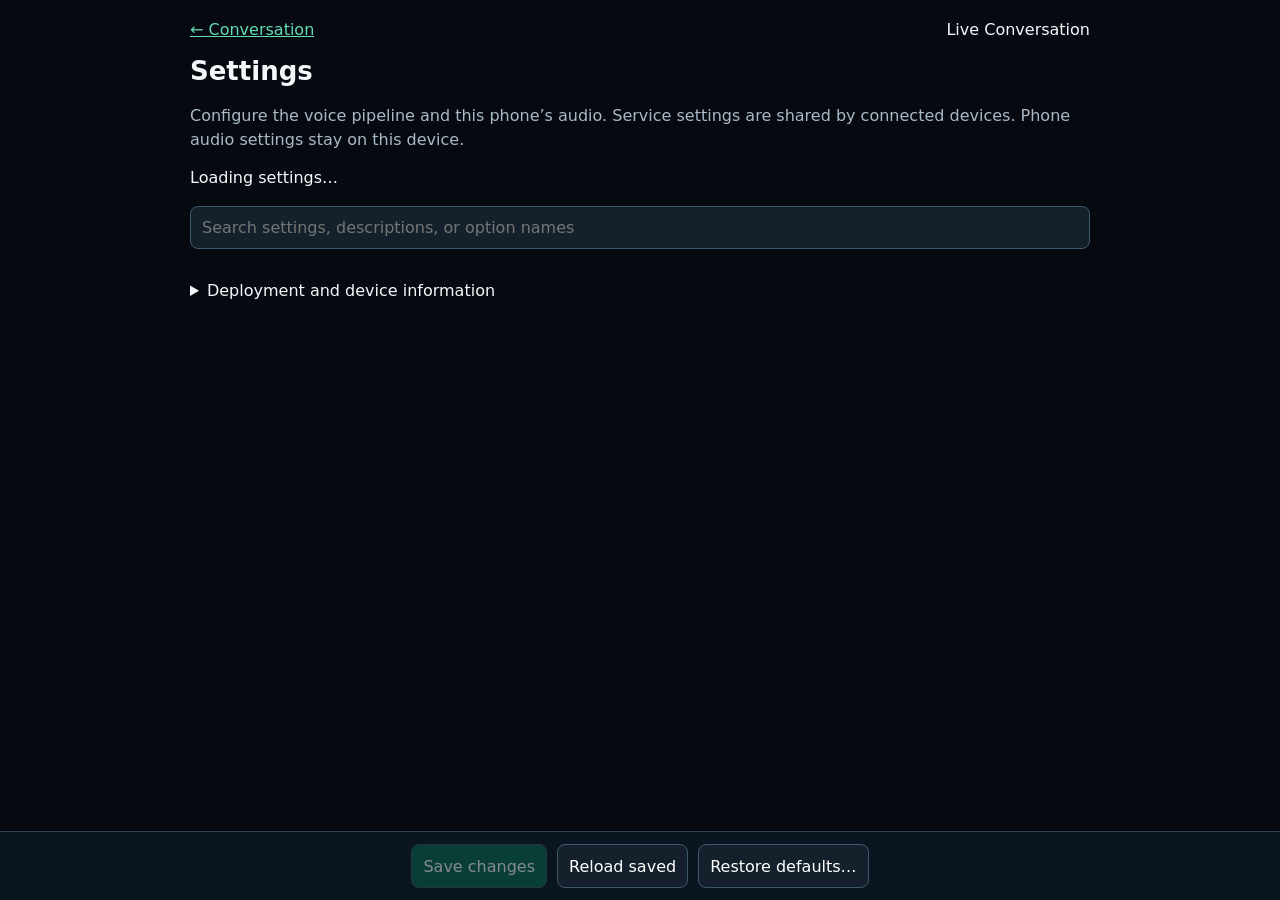
==== live-conversation/settings.html @ 3f6dfe22 "Add comprehensive Live Conversation settings and native audio controls" ====
<!doctype html>
<html lang="en"><head><meta charset="utf-8"><meta name="viewport" content="width=device-width,initial-scale=1"><title>Live Conversation settings</title><style>
:root{color-scheme:dark;font:16px system-ui;background:#060a10;color:#f4f8fc}body{margin:0}main{max-width:900px;margin:auto;padding:20px 16px 110px}a{color:#64dab7}h1{font-size:26px}p,small{color:#aab9c8;line-height:1.5}input,select,textarea,button{font:inherit;border:1px solid #3e596e;border-radius:8px;background:#14212c;color:#fff;padding:11px;box-sizing:border-box}input:not([type=checkbox]),select,textarea{width:100%}input[type=checkbox]{width:24px;height:24px}textarea{min-height:100px}button{cursor:pointer;min-height:44px}button:disabled{opacity:.5;cursor:default}#search{margin:12px 0}fieldset{border:1px solid #304454;border-radius:12px;margin:20px 0;padding:16px}legend{font-weight:650;padding:0 8px}.field{display:grid;grid-template-columns:1fr 260px;gap:8px 24px;padding:16px 0;border-bottom:1px solid #263440}.field:last-child{border:0}.field label{font-weight:600}.field small{display:block;font-weight:400;margin-top:5px}.tag{display:inline-block;font-size:11px;color:#8ee5cd;margin-top:6px}.key{font:11px monospace;color:#71889c;overflow-wrap:anywhere}.toolbar{position:fixed;bottom:0;left:0;right:0;background:#0b1520;border-top:1px solid #314457;padding:12px;display:flex;justify-content:center;gap:10px;flex-wrap:wrap}#save{background:#08674e}#status{min-height:26px;white-space:pre-wrap}#status.error{color:#ff9b9b}#status.success{color:#74e2bc}details{margin:20px 0}pre{white-space:pre-wrap;overflow-wrap:anywhere}#count{color:#8fa9bd}nav{display:flex;justify-content:space-between} [hidden]{display:none!important}@media(max-width:620px){.field{grid-template-columns:1fr}.toolbar button{font-size:14px;padding:10px}main{padding-bottom:160px}}
</style><script src="/settings.js" defer></script></head><body><main><nav><a href="/">← Conversation</a><span>Live Conversation</span></nav><h1>Settings</h1><p>Configure the voice pipeline and this phone’s audio. Service settings are shared by connected devices. Phone audio settings stay on this device.</p><div id="status" role="status" aria-live="polite">Loading settings…</div><input id="search" type="search" aria-label="Search settings" placeholder="Search settings, descriptions, or option names"><span id="count"></span><form id="settingsForm"><div id="groups"></div><p id="phoneNotice" hidden>Phone audio controls require Dashboard 1.0.83 or newer. In a desktop browser, only shared service settings are available.</p><fieldset id="nativeGroup" hidden><legend>Phone audio</legend><div id="nativeFields"></div><p id="nativeInfo"></p></fieldset><details><summary>Deployment and device information</summary><p>Managed paths, process commands, network bindings and credentials are not editable in this page. Protocol sample rates remain fixed for audio compatibility.</p><pre id="readOnly"></pre></details></form><div class="toolbar"><button id="save" disabled>Save changes</button><button id="reload">Reload saved</button><button id="reset">Restore defaults…</button><button id="restart" hidden>Apply pending service settings</button></div></main></body></html>
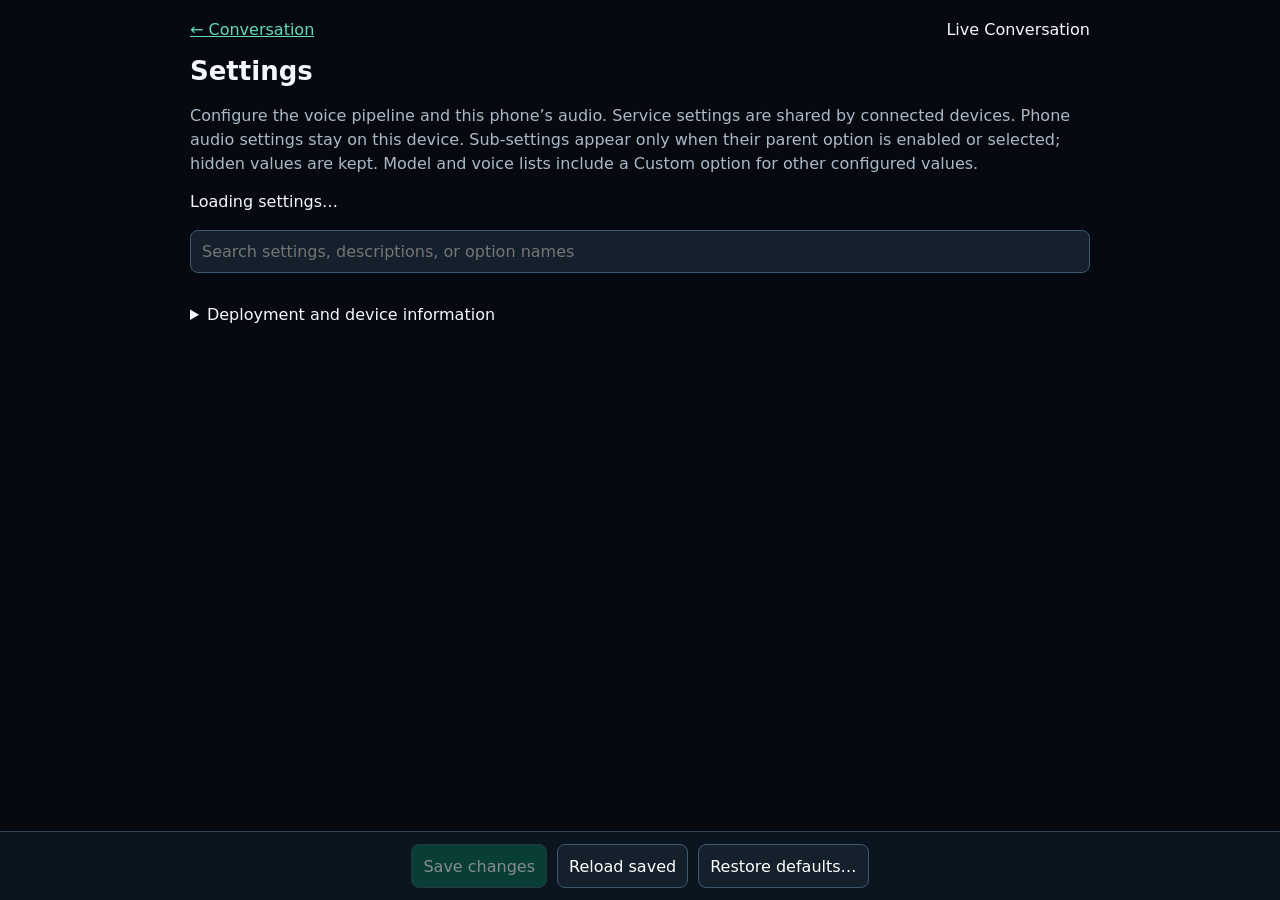
==== commit 80bffcc4: "Show applicable voice sub-settings and offer model and voice selectors" ====
--- a/live-conversation/settings.html
+++ b/live-conversation/settings.html
@@ -1,4 +1,4 @@
 <!doctype html>
 <html lang="en"><head><meta charset="utf-8"><meta name="viewport" content="width=device-width,initial-scale=1"><title>Live Conversation settings</title><style>
 :root{color-scheme:dark;font:16px system-ui;background:#060a10;color:#f4f8fc}body{margin:0}main{max-width:900px;margin:auto;padding:20px 16px 110px}a{color:#64dab7}h1{font-size:26px}p,small{color:#aab9c8;line-height:1.5}input,select,textarea,button{font:inherit;border:1px solid #3e596e;border-radius:8px;background:#14212c;color:#fff;padding:11px;box-sizing:border-box}input:not([type=checkbox]),select,textarea{width:100%}input[type=checkbox]{width:24px;height:24px}textarea{min-height:100px}button{cursor:pointer;min-height:44px}button:disabled{opacity:.5;cursor:default}#search{margin:12px 0}fieldset{border:1px solid #304454;border-radius:12px;margin:20px 0;padding:16px}legend{font-weight:650;padding:0 8px}.field{display:grid;grid-template-columns:1fr 260px;gap:8px 24px;padding:16px 0;border-bottom:1px solid #263440}.field:last-child{border:0}.field label{font-weight:600}.field small{display:block;font-weight:400;margin-top:5px}.tag{display:inline-block;font-size:11px;color:#8ee5cd;margin-top:6px}.key{font:11px monospace;color:#71889c;overflow-wrap:anywhere}.toolbar{position:fixed;bottom:0;left:0;right:0;background:#0b1520;border-top:1px solid #314457;padding:12px;display:flex;justify-content:center;gap:10px;flex-wrap:wrap}#save{background:#08674e}#status{min-height:26px;white-space:pre-wrap}#status.error{color:#ff9b9b}#status.success{color:#74e2bc}details{margin:20px 0}pre{white-space:pre-wrap;overflow-wrap:anywhere}#count{color:#8fa9bd}nav{display:flex;justify-content:space-between} [hidden]{display:none!important}@media(max-width:620px){.field{grid-template-columns:1fr}.toolbar button{font-size:14px;padding:10px}main{padding-bottom:160px}}
-</style><script src="/settings.js" defer></script></head><body><main><nav><a href="/">← Conversation</a><span>Live Conversation</span></nav><h1>Settings</h1><p>Configure the voice pipeline and this phone’s audio. Service settings are shared by connected devices. Phone audio settings stay on this device.</p><div id="status" role="status" aria-live="polite">Loading settings…</div><input id="search" type="search" aria-label="Search settings" placeholder="Search settings, descriptions, or option names"><span id="count"></span><form id="settingsForm"><div id="groups"></div><p id="phoneNotice" hidden>Phone audio controls require Dashboard 1.0.83 or newer. In a desktop browser, only shared service settings are available.</p><fieldset id="nativeGroup" hidden><legend>Phone audio</legend><div id="nativeFields"></div><p id="nativeInfo"></p></fieldset><details><summary>Deployment and device information</summary><p>Managed paths, process commands, network bindings and credentials are not editable in this page. Protocol sample rates remain fixed for audio compatibility.</p><pre id="readOnly"></pre></details></form><div class="toolbar"><button id="save" disabled>Save changes</button><button id="reload">Reload saved</button><button id="reset">Restore defaults…</button><button id="restart" hidden>Apply pending service settings</button></div></main></body></html>
+</style><script src="/settings.js" defer></script></head><body><main><nav><a href="/">← Conversation</a><span>Live Conversation</span></nav><h1>Settings</h1><p>Configure the voice pipeline and this phone’s audio. Service settings are shared by connected devices. Phone audio settings stay on this device. Sub-settings appear only when their parent option is enabled or selected; hidden values are kept. Model and voice lists include a Custom option for other configured values.</p><div id="status" role="status" aria-live="polite">Loading settings…</div><input id="search" type="search" aria-label="Search settings" placeholder="Search settings, descriptions, or option names"><span id="count"></span><form id="settingsForm"><div id="groups"></div><p id="phoneNotice" hidden>Phone audio controls require Dashboard 1.0.83 or newer. In a desktop browser, only shared service settings are available.</p><fieldset id="nativeGroup" hidden><legend>Phone audio</legend><div id="nativeFields"></div><p id="nativeInfo"></p></fieldset><details><summary>Deployment and device information</summary><p>Managed paths, process commands, network bindings and credentials are not editable in this page. Protocol sample rates remain fixed for audio compatibility.</p><pre id="readOnly"></pre></details></form><div class="toolbar"><button id="save" disabled>Save changes</button><button id="reload">Reload saved</button><button id="reset">Restore defaults…</button><button id="restart" hidden>Apply pending service settings</button></div></main></body></html>
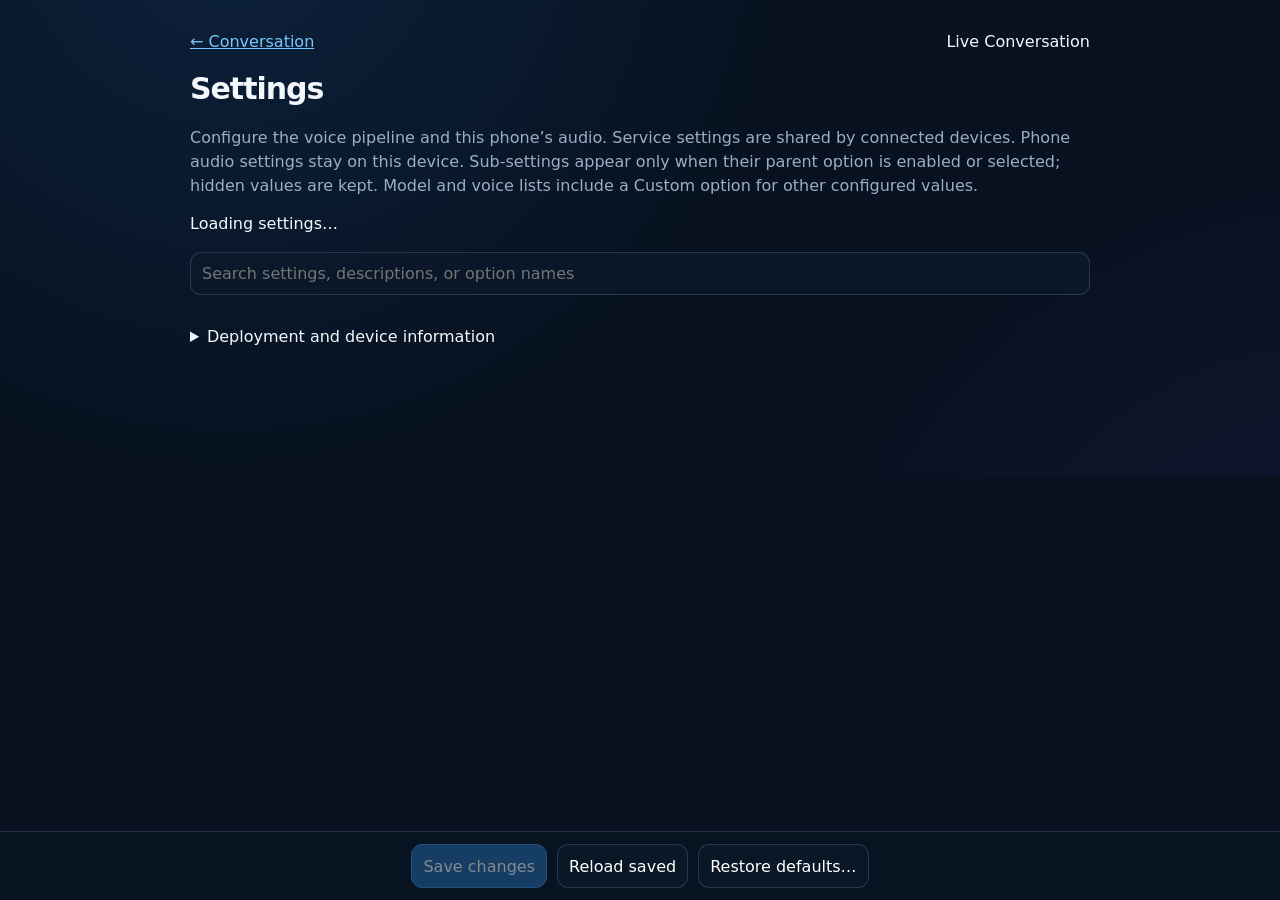
==== commit fbe90555: "Match live conversation to hub theme" ====
--- a/live-conversation/settings.html
+++ b/live-conversation/settings.html
@@ -1,4 +1,6 @@
 <!doctype html>
-<html lang="en"><head><meta charset="utf-8"><meta name="viewport" content="width=device-width,initial-scale=1"><title>Live Conversation settings</title><style>
+<html lang="en"><head><meta charset="utf-8"><meta name="viewport" content="width=device-width,initial-scale=1"><meta name="theme-color" content="#07111f"><title>Live Conversation settings</title><style>
+:root{background:#07111f!important}body{background:radial-gradient(circle at 18% -10%,rgba(35,109,191,.18),transparent 40%),radial-gradient(circle at 105% 80%,rgba(91,66,179,.15),transparent 38%),#07111f!important;background-attachment:fixed!important}main{padding-top:32px!important}h1{font-size:30px!important;letter-spacing:-.035em}a{color:#79c6ff!important}p,small{color:#9baec4!important}input,select,textarea,button{border-color:rgba(153,187,222,.2)!important;border-radius:11px!important;background:rgba(12,25,42,.78)!important}button:hover{background:rgba(111,191,255,.12)!important;border-color:rgba(111,191,255,.3)!important}button:focus-visible,input:focus-visible,select:focus-visible,textarea:focus-visible{outline:3px solid rgba(111,191,255,.65);outline-offset:2px}fieldset{border-color:rgba(153,187,222,.16)!important;border-radius:16px!important;background:rgba(14,27,45,.72);box-shadow:0 16px 44px rgba(0,0,0,.16);backdrop-filter:blur(12px)}.field{border-bottom-color:rgba(153,187,222,.12)!important}.tag{color:#79c6ff!important}.toolbar{background:rgba(9,20,34,.94)!important;border-top-color:rgba(153,187,222,.16)!important;backdrop-filter:blur(16px)}#save{background:#256aa7!important;border-color:#438fdb!important}#status.error{color:#ff9da5!important}#status.success{color:#45d69a!important}
+</style><style>
 :root{color-scheme:dark;font:16px system-ui;background:#060a10;color:#f4f8fc}body{margin:0}main{max-width:900px;margin:auto;padding:20px 16px 110px}a{color:#64dab7}h1{font-size:26px}p,small{color:#aab9c8;line-height:1.5}input,select,textarea,button{font:inherit;border:1px solid #3e596e;border-radius:8px;background:#14212c;color:#fff;padding:11px;box-sizing:border-box}input:not([type=checkbox]),select,textarea{width:100%}input[type=checkbox]{width:24px;height:24px}textarea{min-height:100px}button{cursor:pointer;min-height:44px}button:disabled{opacity:.5;cursor:default}#search{margin:12px 0}fieldset{border:1px solid #304454;border-radius:12px;margin:20px 0;padding:16px}legend{font-weight:650;padding:0 8px}.field{display:grid;grid-template-columns:1fr 260px;gap:8px 24px;padding:16px 0;border-bottom:1px solid #263440}.field:last-child{border:0}.field label{font-weight:600}.field small{display:block;font-weight:400;margin-top:5px}.tag{display:inline-block;font-size:11px;color:#8ee5cd;margin-top:6px}.key{font:11px monospace;color:#71889c;overflow-wrap:anywhere}.toolbar{position:fixed;bottom:0;left:0;right:0;background:#0b1520;border-top:1px solid #314457;padding:12px;display:flex;justify-content:center;gap:10px;flex-wrap:wrap}#save{background:#08674e}#status{min-height:26px;white-space:pre-wrap}#status.error{color:#ff9b9b}#status.success{color:#74e2bc}details{margin:20px 0}pre{white-space:pre-wrap;overflow-wrap:anywhere}#count{color:#8fa9bd}nav{display:flex;justify-content:space-between} [hidden]{display:none!important}@media(max-width:620px){.field{grid-template-columns:1fr}.toolbar button{font-size:14px;padding:10px}main{padding-bottom:160px}}
 </style><script src="/settings.js" defer></script></head><body><main><nav><a href="/">← Conversation</a><span>Live Conversation</span></nav><h1>Settings</h1><p>Configure the voice pipeline and this phone’s audio. Service settings are shared by connected devices. Phone audio settings stay on this device. Sub-settings appear only when their parent option is enabled or selected; hidden values are kept. Model and voice lists include a Custom option for other configured values.</p><div id="status" role="status" aria-live="polite">Loading settings…</div><input id="search" type="search" aria-label="Search settings" placeholder="Search settings, descriptions, or option names"><span id="count"></span><form id="settingsForm"><div id="groups"></div><p id="phoneNotice" hidden>Phone audio controls require Dashboard 1.0.83 or newer. In a desktop browser, only shared service settings are available.</p><fieldset id="nativeGroup" hidden><legend>Phone audio</legend><div id="nativeFields"></div><p id="nativeInfo"></p></fieldset><details><summary>Deployment and device information</summary><p>Managed paths, process commands, network bindings and credentials are not editable in this page. Protocol sample rates remain fixed for audio compatibility.</p><pre id="readOnly"></pre></details></form><div class="toolbar"><button id="save" disabled>Save changes</button><button id="reload">Reload saved</button><button id="reset">Restore defaults…</button><button id="restart" hidden>Apply pending service settings</button></div></main></body></html>
